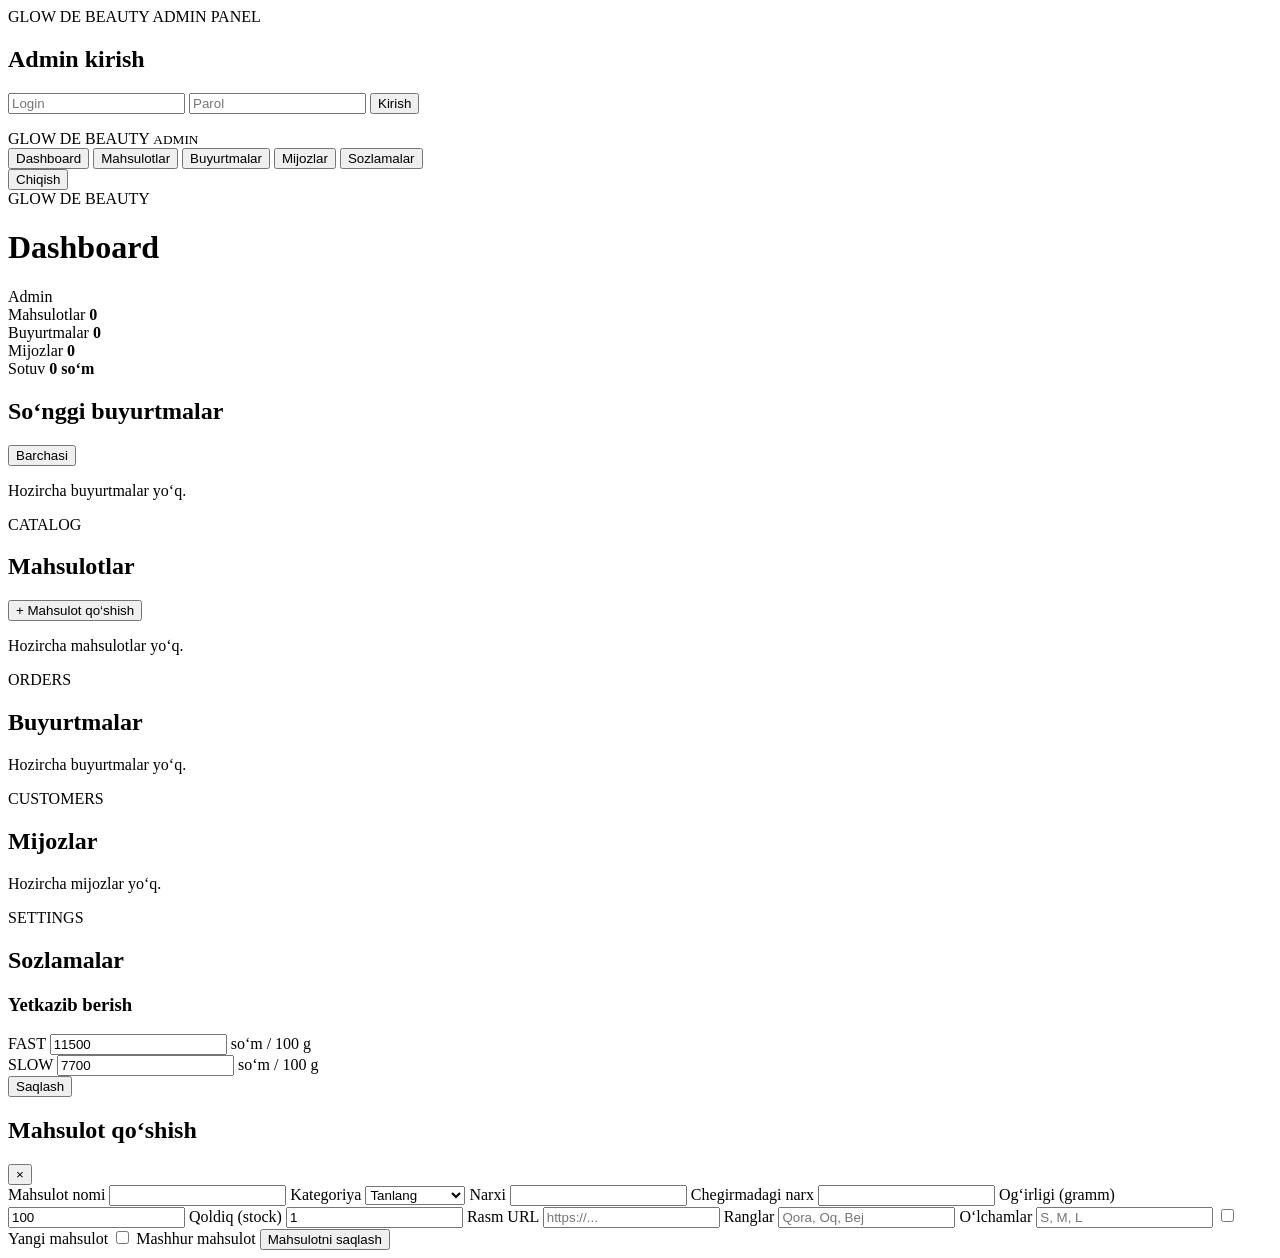
==== admin.html @ ad65a9ec "Create admin.html" ====
<!DOCTYPE html>
<html lang="uz">
<head>
    <meta charset="UTF-8">
    <meta name="viewport" content="width=device-width, initial-scale=1.0">

    <title>Glow de Beauty — Admin</title>

    <link rel="stylesheet" href="admin.css">
</head>

<body>

    <!-- LOGIN -->

    <div class="login-screen" id="loginScreen">

        <div class="login-box">

            <div class="admin-logo">
                GLOW DE BEAUTY
                <span>ADMIN PANEL</span>
            </div>

            <h2>Admin kirish</h2>

            <input
                type="text"
                id="adminUsername"
                placeholder="Login"
            >

            <input
                type="password"
                id="adminPassword"
                placeholder="Parol"
            >

            <button id="loginBtn">
                Kirish
            </button>

            <p id="loginError"></p>

        </div>

    </div>


    <!-- ADMIN PANEL -->

    <div class="admin-layout" id="adminPanel">

        <!-- SIDEBAR -->

        <aside class="sidebar">

            <div class="sidebar-logo">
                GLOW DE BEAUTY
                <small>ADMIN</small>
            </div>

            <nav>

                <button class="admin-nav active"
                        data-page="dashboard">
                    Dashboard
                </button>

                <button class="admin-nav"
                        data-page="products">
                    Mahsulotlar
                </button>

                <button class="admin-nav"
                        data-page="orders">
                    Buyurtmalar
                </button>

                <button class="admin-nav"
                        data-page="customers">
                    Mijozlar
                </button>

                <button class="admin-nav"
                        data-page="settings">
                    Sozlamalar
                </button>

            </nav>

            <button id="logoutBtn" class="logout-btn">
                Chiqish
            </button>

        </aside>


        <!-- MAIN -->

        <main class="admin-main">

            <header class="admin-header">

                <div>
                    <span>GLOW DE BEAUTY</span>
                    <h1 id="pageTitle">
                        Dashboard
                    </h1>
                </div>

                <div class="admin-status">
                    Admin
                </div>

            </header>


            <!-- DASHBOARD -->

            <section
                class="admin-page active"
                id="dashboard"
            >

                <div class="stats-grid">

                    <div class="stat-card">
                        <span>Mahsulotlar</span>
                        <strong id="productCount">
                            0
                        </strong>
                    </div>

                    <div class="stat-card">
                        <span>Buyurtmalar</span>
                        <strong id="orderCount">
                            0
                        </strong>
                    </div>

                    <div class="stat-card">
                        <span>Mijozlar</span>
                        <strong id="customerCount">
                            0
                        </strong>
                    </div>

                    <div class="stat-card">
                        <span>Sotuv</span>
                        <strong id="salesTotal">
                            0 so‘m
                        </strong>
                    </div>

                </div>


                <div class="dashboard-card">

                    <div class="card-heading">
                        <h2>So‘nggi buyurtmalar</h2>

                        <button
                            data-page="orders"
                            class="open-page"
                        >
                            Barchasi
                        </button>
                    </div>

                    <div id="recentOrders">
                        <p class="empty">
                            Hozircha buyurtmalar yo‘q.
                        </p>
                    </div>

                </div>

            </section>


            <!-- PRODUCTS -->

            <section
                class="admin-page"
                id="products"
            >

                <div class="page-heading">

                    <div>
                        <span>CATALOG</span>
                        <h2>Mahsulotlar</h2>
                    </div>

                    <button
                        id="addProductBtn"
                        class="primary-btn"
                    >
                        + Mahsulot qo‘shish
                    </button>

                </div>


                <div
                    class="products-admin-grid"
                    id="adminProducts"
                >

                    <p class="empty">
                        Hozircha mahsulotlar yo‘q.
                    </p>

                </div>

            </section>


            <!-- ORDERS -->

            <section
                class="admin-page"
                id="orders"
            >

                <div class="page-heading">

                    <div>
                        <span>ORDERS</span>
                        <h2>Buyurtmalar</h2>
                    </div>

                </div>

                <div id="adminOrders">

                    <p class="empty">
                        Hozircha buyurtmalar yo‘q.
                    </p>

                </div>

            </section>


            <!-- CUSTOMERS -->

            <section
                class="admin-page"
                id="customers"
            >

                <div class="page-heading">

                    <div>
                        <span>CUSTOMERS</span>
                        <h2>Mijozlar</h2>
                    </div>

                </div>

                <div id="adminCustomers">

                    <p class="empty">
                        Hozircha mijozlar yo‘q.
                    </p>

                </div>

            </section>


            <!-- SETTINGS -->

            <section
                class="admin-page"
                id="settings"
            >

                <div class="page-heading">

                    <div>
                        <span>SETTINGS</span>
                        <h2>Sozlamalar</h2>
                    </div>

                </div>


                <div class="settings-card">

                    <h3>Yetkazib berish</h3>

                    <div class="setting-row">

                        <label>
                            FAST
                            <input
                                type="number"
                                id="fastPrice"
                                value="11500"
                            >
                        </label>

                        <span>so‘m / 100 g</span>

                    </div>


                    <div class="setting-row">

                        <label>
                            SLOW
                            <input
                                type="number"
                                id="slowPrice"
                                value="7700"
                            >
                        </label>

                        <span>so‘m / 100 g</span>

                    </div>


                    <button
                        id="saveSettings"
                        class="primary-btn"
                    >
                        Saqlash
                    </button>

                </div>

            </section>

        </main>

    </div>


    <!-- ADD PRODUCT MODAL -->

    <div
        class="product-modal"
        id="productModal"
    >

        <div class="product-modal-box">

            <div class="modal-heading">

                <h2>Mahsulot qo‘shish</h2>

                <button id="closeProductModal">
                    ×
                </button>

            </div>


            <form id="productForm">

                <label>
                    Mahsulot nomi
                    <input
                        type="text"
                        id="productName"
                        required
                    >
                </label>


                <label>
                    Kategoriya

                    <select id="productCategory" required>

                        <option value="">
                            Tanlang
                        </option>

                        <option value="clothes">
                            Kiyimlar
                        </option>

                        <option value="makeup">
                            Make Up
                        </option>

                        <option value="accessories">
                            Aksessuarlar
                        </option>

                    </select>

                </label>


                <label>
                    Narxi
                    <input
                        type="number"
                        id="productPrice"
                        required
                    >
                </label>


                <label>
                    Chegirmadagi narx
                    <input
                        type="number"
                        id="productDiscountPrice"
                    >
                </label>


                <label>
                    Og‘irligi (gramm)
                    <input
                        type="number"
                        id="productWeight"
                        value="100"
                        required
                    >
                </label>


                <label>
                    Qoldiq (stock)
                    <input
                        type="number"
                        id="productStock"
                        value="1"
                        required
                    >
                </label>


                <label>
                    Rasm URL
                    <input
                        type="url"
                        id="productImage"
                        placeholder="https://..."
                        required
                    >
                </label>


                <label>
                    Ranglar
                    <input
                        type="text"
                        id="productColors"
                        placeholder="Qora, Oq, Bej"
                    >
                </label>


                <label>
                    O‘lchamlar
                    <input
                        type="text"
                        id="productSizes"
                        placeholder="S, M, L"
                    >
                </label>


                <label class="check-row">

                    <input
                        type="checkbox"
                        id="productNew"
                    >

                    Yangi mahsulot

                </label>


                <label class="check-row">

                    <input
                        type="checkbox"
                        id="productPopular"
                    >

                    Mashhur mahsulot

                </label>


                <button
                    type="submit"
                    class="primary-btn full"
                >
                    Mahsulotni saqlash
                </button>

            </form>

        </div>

    </div>


    <script src="admin.js"></script>

</body>
</html>
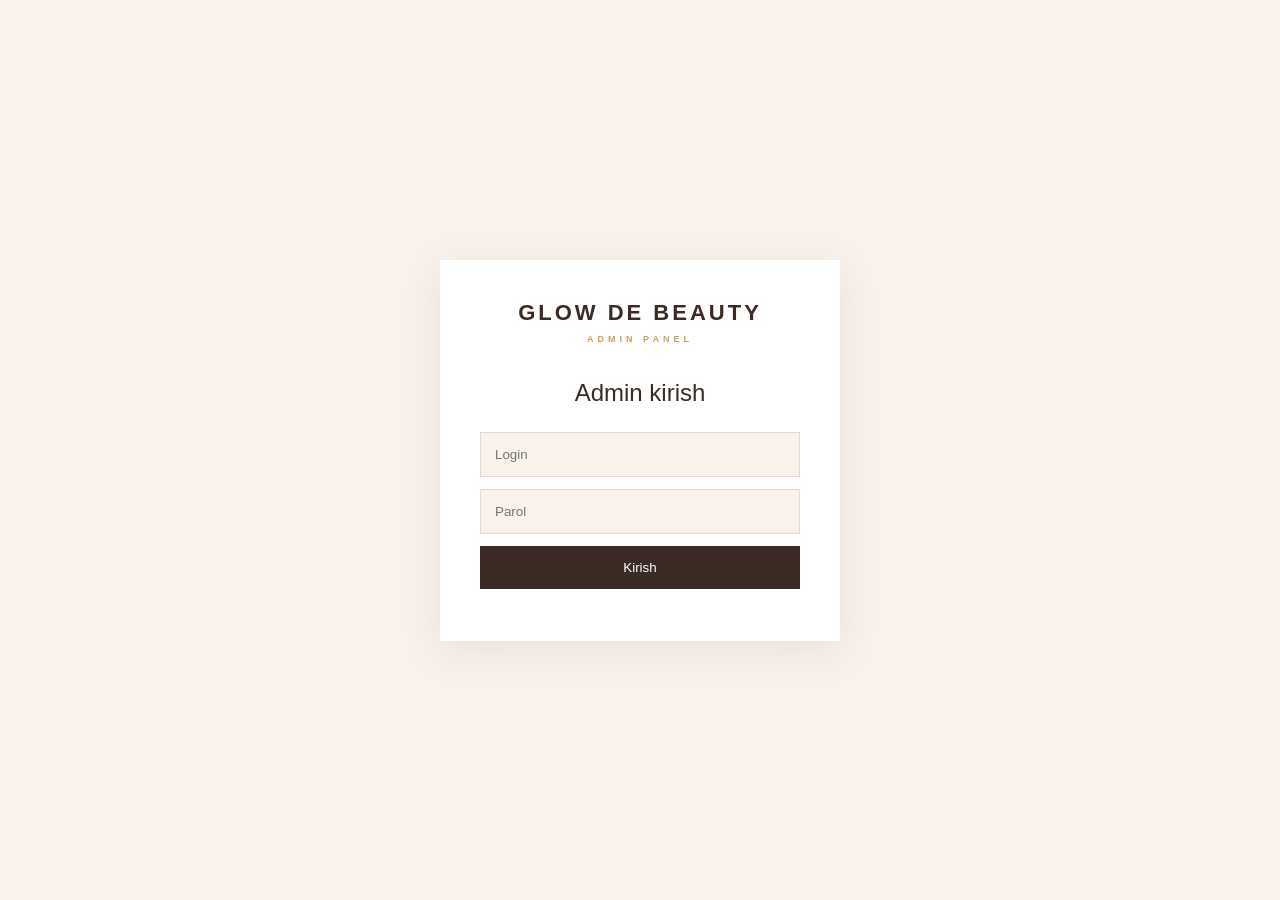
==== commit cf68dfee: "Update admin.html" ====
--- a/admin.html
+++ b/admin.html
@@ -512,4 +512,5 @@
     <script src="admin.js"></script>
 
 </body>
-</html>+</html>
+<script src="admin.js"></script>
--- a/admin.css
+++ b/admin.css
@@ -0,0 +1,687 @@
+* {
+    margin: 0;
+    padding: 0;
+    box-sizing: border-box;
+}
+
+:root {
+    --caramel: #b8794f;
+    --light-caramel: #d9ad8d;
+    --cream: #f8f2eb;
+    --gold: #c6a15b;
+    --brown: #3c2b24;
+    --green: #4f8a63;
+    --white: #ffffff;
+    --border: #e2d8d0;
+}
+
+body {
+    font-family: Arial, Helvetica, sans-serif;
+    background: var(--cream);
+    color: var(--brown);
+}
+
+/* LOGIN */
+
+.login-screen {
+    min-height: 100vh;
+    display: flex;
+    align-items: center;
+    justify-content: center;
+    padding: 20px;
+    background: var(--cream);
+}
+
+.login-box {
+    width: min(400px, 100%);
+    background: white;
+    padding: 40px;
+    box-shadow: 0 10px 40px rgba(60, 43, 36, 0.08);
+}
+
+.admin-logo {
+    text-align: center;
+    font-size: 22px;
+    letter-spacing: 3px;
+    font-weight: 700;
+    color: var(--brown);
+    margin-bottom: 35px;
+}
+
+.admin-logo span {
+    display: block;
+    margin-top: 8px;
+    font-size: 9px;
+    letter-spacing: 4px;
+    color: var(--gold);
+}
+
+.login-box h2 {
+    text-align: center;
+    font-weight: 500;
+    margin-bottom: 25px;
+}
+
+.login-box input {
+    width: 100%;
+    padding: 14px;
+    margin-bottom: 12px;
+    border: 1px solid var(--border);
+    outline: none;
+    background: var(--cream);
+}
+
+.login-box input:focus {
+    border-color: var(--gold);
+}
+
+#loginBtn {
+    width: 100%;
+    padding: 14px;
+    border: none;
+    background: var(--brown);
+    color: white;
+    cursor: pointer;
+}
+
+#loginBtn:hover {
+    background: var(--caramel);
+}
+
+#loginError {
+    color: #b54a4a;
+    text-align: center;
+    font-size: 12px;
+    margin-top: 12px;
+}
+
+
+/* ADMIN LAYOUT */
+
+.admin-layout {
+    display: none;
+    min-height: 100vh;
+}
+
+.admin-layout.active {
+    display: flex;
+}
+
+
+/* SIDEBAR */
+
+.sidebar {
+    width: 240px;
+    min-height: 100vh;
+    background: var(--brown);
+    color: white;
+    padding: 30px 18px;
+    display: flex;
+    flex-direction: column;
+    position: fixed;
+    left: 0;
+    top: 0;
+    bottom: 0;
+}
+
+.sidebar-logo {
+    text-align: center;
+    font-size: 18px;
+    letter-spacing: 3px;
+    font-weight: 700;
+    margin-bottom: 40px;
+}
+
+.sidebar-logo small {
+    display: block;
+    margin-top: 7px;
+    color: var(--gold);
+    font-size: 9px;
+    letter-spacing: 3px;
+}
+
+.sidebar nav {
+    display: flex;
+    flex-direction: column;
+    gap: 5px;
+}
+
+.admin-nav {
+    width: 100%;
+    padding: 13px 15px;
+    text-align: left;
+    border: none;
+    background: transparent;
+    color: #ddd;
+    cursor: pointer;
+    font-size: 13px;
+}
+
+.admin-nav:hover,
+.admin-nav.active {
+    background: rgba(255,255,255,0.1);
+    color: white;
+}
+
+.logout-btn {
+    margin-top: auto;
+    padding: 12px;
+    border: 1px solid rgba(255,255,255,0.2);
+    background: transparent;
+    color: white;
+    cursor: pointer;
+}
+
+
+/* MAIN */
+
+.admin-main {
+    width: calc(100% - 240px);
+    margin-left: 240px;
+    padding: 35px;
+}
+
+.admin-header {
+    display: flex;
+    align-items: center;
+    justify-content: space-between;
+    margin-bottom: 35px;
+}
+
+.admin-header > div:first-child span {
+    color: var(--gold);
+    font-size: 10px;
+    letter-spacing: 3px;
+}
+
+.admin-header h1 {
+    margin-top: 7px;
+    font-size: 30px;
+    font-weight: 500;
+}
+
+.admin-status {
+    padding: 8px 14px;
+    border: 1px solid var(--border);
+    background: white;
+    font-size: 12px;
+}
+
+
+/* PAGES */
+
+.admin-page {
+    display: none;
+}
+
+.admin-page.active {
+    display: block;
+}
+
+
+/* DASHBOARD */
+
+.stats-grid {
+    display: grid;
+    grid-template-columns: repeat(4, 1fr);
+    gap: 18px;
+    margin-bottom: 25px;
+}
+
+.stat-card {
+    background: white;
+    padding: 25px;
+    border: 1px solid var(--border);
+}
+
+.stat-card span {
+    display: block;
+    color: #777;
+    font-size: 12px;
+    margin-bottom: 12px;
+}
+
+.stat-card strong {
+    color: var(--green);
+    font-size: 26px;
+    font-weight: 600;
+}
+
+.dashboard-card {
+    background: white;
+    border: 1px solid var(--border);
+    padding: 25px;
+}
+
+.card-heading {
+    display: flex;
+    align-items: center;
+    justify-content: space-between;
+    margin-bottom: 20px;
+}
+
+.card-heading h2 {
+    font-size: 18px;
+    font-weight: 500;
+}
+
+.card-heading button {
+    border: none;
+    background: transparent;
+    color: var(--caramel);
+    cursor: pointer;
+}
+
+
+/* PAGE HEADING */
+
+.page-heading {
+    display: flex;
+    justify-content: space-between;
+    align-items: end;
+    margin-bottom: 25px;
+}
+
+.page-heading span {
+    color: var(--gold);
+    font-size: 10px;
+    letter-spacing: 3px;
+}
+
+.page-heading h2 {
+    margin-top: 7px;
+    font-size: 28px;
+    font-weight: 500;
+}
+
+
+/* BUTTON */
+
+.primary-btn {
+    border: none;
+    background: var(--brown);
+    color: white;
+    padding: 13px 20px;
+    cursor: pointer;
+}
+
+.primary-btn:hover {
+    background: var(--caramel);
+}
+
+.primary-btn.full {
+    width: 100%;
+    margin-top: 10px;
+}
+
+
+/* PRODUCTS */
+
+.products-admin-grid {
+    display: grid;
+    grid-template-columns: repeat(4, 1fr);
+    gap: 18px;
+}
+
+.admin-product {
+    background: white;
+    border: 1px solid var(--border);
+    overflow: hidden;
+}
+
+.admin-product img {
+    width: 100%;
+    aspect-ratio: 1;
+    object-fit: cover;
+}
+
+.admin-product-info {
+    padding: 15px;
+}
+
+.admin-product-info h3 {
+    font-size: 14px;
+    margin-bottom: 8px;
+}
+
+.admin-product-info p {
+    font-size: 12px;
+    color: #777;
+    margin-bottom: 5px;
+}
+
+.admin-product-price {
+    color: var(--green) !important;
+    font-weight: 700;
+}
+
+.product-actions {
+    display: flex;
+    gap: 7px;
+    margin-top: 12px;
+}
+
+.product-actions button {
+    flex: 1;
+    padding: 9px;
+    border: 1px solid var(--border);
+    background: white;
+    cursor: pointer;
+    font-size: 11px;
+}
+
+.product-actions button:hover {
+    background: var(--cream);
+}
+
+
+/* ORDERS */
+
+.order-card {
+    background: white;
+    border: 1px solid var(--border);
+    padding: 20px;
+    margin-bottom: 12px;
+}
+
+.order-top {
+    display: flex;
+    justify-content: space-between;
+    align-items: center;
+    margin-bottom: 15px;
+}
+
+.order-id {
+    font-weight: 700;
+}
+
+.order-status {
+    color: var(--green);
+    font-size: 12px;
+}
+
+.order-info {
+    display: grid;
+    grid-template-columns: repeat(3, 1fr);
+    gap: 12px;
+    font-size: 12px;
+}
+
+.order-info span {
+    display: block;
+    color: #888;
+    margin-bottom: 4px;
+}
+
+.order-total {
+    margin-top: 15px;
+    padding-top: 15px;
+    border-top: 1px solid var(--border);
+    color: var(--green);
+    font-weight: 700;
+}
+
+
+/* CUSTOMERS */
+
+.customer-card {
+    background: white;
+    border: 1px solid var(--border);
+    padding: 20px;
+    margin-bottom: 12px;
+}
+
+.customer-card h3 {
+    margin-bottom: 12px;
+    font-size: 16px;
+}
+
+.customer-info {
+    display: grid;
+    grid-template-columns: repeat(3, 1fr);
+    gap: 12px;
+    font-size: 12px;
+}
+
+.customer-info span {
+    display: block;
+    color: #888;
+    margin-bottom: 4px;
+}
+
+
+/* SETTINGS */
+
+.settings-card {
+    background: white;
+    border: 1px solid var(--border);
+    padding: 25px;
+    max-width: 600px;
+}
+
+.settings-card h3 {
+    margin-bottom: 25px;
+    font-weight: 500;
+}
+
+.setting-row {
+    display: flex;
+    align-items: end;
+    gap: 12px;
+    margin-bottom: 18px;
+}
+
+.setting-row label {
+    flex: 1;
+    font-size: 12px;
+}
+
+.setting-row input {
+    width: 100%;
+    display: block;
+    margin-top: 7px;
+    padding: 12px;
+    border: 1px solid var(--border);
+    outline: none;
+}
+
+.setting-row > span {
+    padding-bottom: 12px;
+    font-size: 12px;
+    color: #777;
+}
+
+
+/* MODAL */
+
+.product-modal {
+    position: fixed;
+    inset: 0;
+    background: rgba(30, 20, 15, 0.65);
+    display: none;
+    align-items: center;
+    justify-content: center;
+    padding: 20px;
+    z-index: 500;
+}
+
+.product-modal.active {
+    display: flex;
+}
+
+.product-modal-box {
+    width: min(600px, 100%);
+    max-height: 92vh;
+    overflow-y: auto;
+    background: var(--cream);
+    padding: 30px;
+}
+
+.modal-heading {
+    display: flex;
+    justify-content: space-between;
+    align-items: center;
+    margin-bottom: 25px;
+}
+
+.modal-heading h2 {
+    font-size: 24px;
+    font-weight: 500;
+}
+
+.modal-heading button {
+    border: none;
+    background: transparent;
+    font-size: 30px;
+    cursor: pointer;
+}
+
+#productForm {
+    display: flex;
+    flex-direction: column;
+    gap: 15px;
+}
+
+#productForm label:not(.check-row) {
+    display: flex;
+    flex-direction: column;
+    gap: 7px;
+    font-size: 12px;
+    font-weight: 600;
+}
+
+#productForm input,
+#productForm select {
+    padding: 12px;
+    border: 1px solid var(--border);
+    background: white;
+    outline: none;
+    font-family: inherit;
+}
+
+#productForm input:focus,
+#productForm select:focus {
+    border-color: var(--gold);
+}
+
+.check-row {
+    display: flex !important;
+    flex-direction: row !important;
+    align-items: center;
+    gap: 8px;
+    font-size: 12px;
+    font-weight: 400 !important;
+}
+
+.check-row input {
+    width: auto !important;
+}
+
+
+/* EMPTY */
+
+.empty {
+    padding: 35px;
+    text-align: center;
+    color: #888;
+    font-size: 13px;
+}
+
+
+/* MOBILE */
+
+@media (max-width: 900px) {
+
+    .sidebar {
+        width: 200px;
+    }
+
+    .admin-main {
+        width: calc(100% - 200px);
+        margin-left: 200px;
+        padding: 25px;
+    }
+
+    .stats-grid {
+        grid-template-columns: repeat(2, 1fr);
+    }
+
+    .products-admin-grid {
+        grid-template-columns: repeat(2, 1fr);
+    }
+}
+
+
+@media (max-width: 650px) {
+
+    .admin-layout {
+        display: block;
+    }
+
+    .sidebar {
+        position: static;
+        width: 100%;
+        min-height: auto;
+        padding: 18px;
+    }
+
+    .sidebar-logo {
+        margin-bottom: 18px;
+    }
+
+    .sidebar nav {
+        display: grid;
+        grid-template-columns: repeat(2, 1fr);
+    }
+
+    .logout-btn {
+        margin-top: 15px;
+    }
+
+    .admin-main {
+        width: 100%;
+        margin-left: 0;
+        padding: 18px;
+    }
+
+    .admin-header {
+        margin-bottom: 25px;
+    }
+
+    .admin-header h1 {
+        font-size: 24px;
+    }
+
+    .stats-grid {
+        grid-template-columns: 1fr 1fr;
+        gap: 10px;
+    }
+
+    .stat-card {
+        padding: 18px;
+    }
+
+    .stat-card strong {
+        font-size: 21px;
+    }
+
+    .page-heading {
+        align-items: flex-start;
+        gap: 15px;
+        flex-direction: column;
+    }
+
+    .products-admin-grid {
+        grid-template-columns: 1fr 1fr;
+        gap: 10px;
+    }
+
+    .order-info,
+    .customer-info {
+        grid-template-columns: 1fr;
+    }
+
+    .product-modal-box {
+        padding: 20px;
+    }
+}
